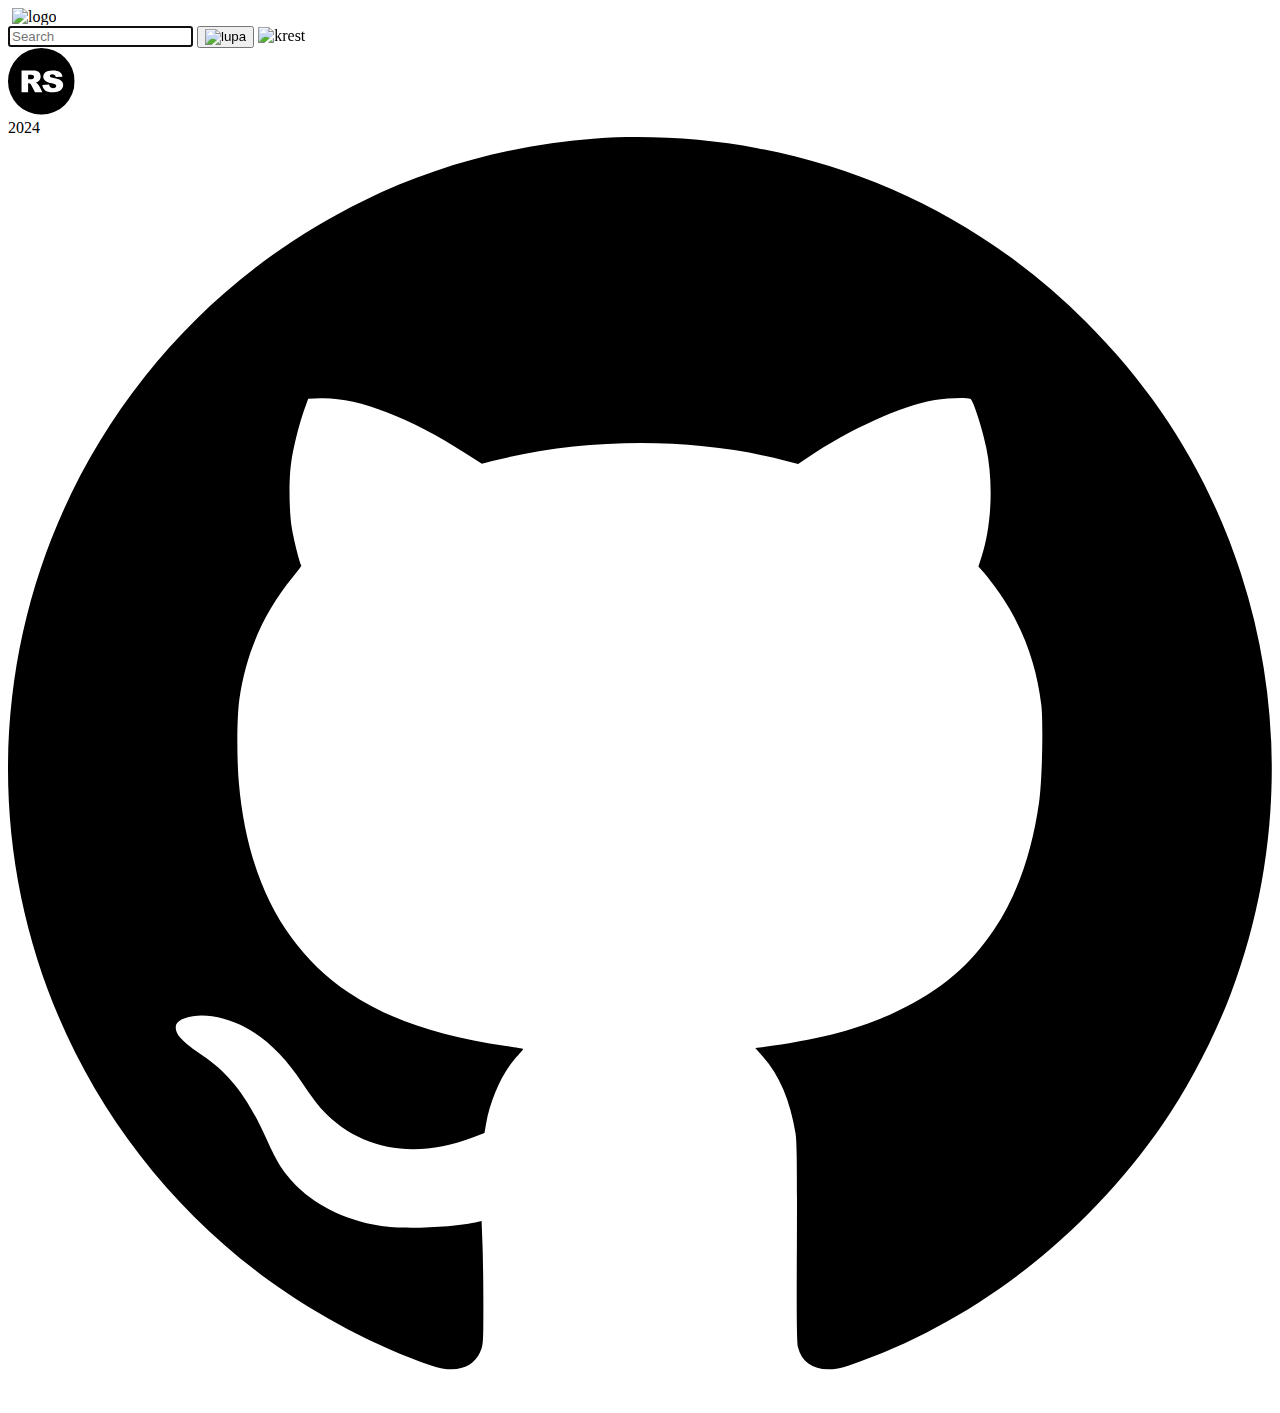
==== image-gallery/index.html @ 00e07c2e "feat: finish task" ====
<!DOCTYPE html>
<html lang="en">
<head>
  <meta charset="UTF-8">
  <meta http-equiv="X-UA-Compatible" content="IE=edge">
  <meta name="viewport" content="width=device-width, initial-scale=1.0">
  <link rel="icon" href="/assets/favicon.ico">
  <link rel="stylesheet" href="/style.css">
  <title>Photo Search</title>
</head>
<body>
  <div class="container">
    <div class="wrap"></div>
    <div class="wrapModal">
      <div class="modal">
        <!-- <img src="assets/fone.png" alt=""> -->
        <img class="krest" src="assets/krest.svg" alt="">
      </div>
    </div>
    <header class="header">
      <div class="logo">
        <img class="fotic" src="/assets/fotic.png" alt="">
        <img class="imgLogo"  src="/assets/logo.svg" alt="logo">
      </div>
      <div class="inputArea">
        <form class="formSearch">
          <input type="text" class="searchArea" autofocus placeholder="Search">
          <button class="butSearch"><img class="lupa" src="/assets/search.svg" alt="lupa" title="Start the search"></button>
          <img class="krestLup" src="/assets/krest.svg" alt="krest" title="Clear the content">
        </form>
      </div>
    </header>
    <main class="main">
      <div class="images">
        <!-- <img src="/assets/fone.png" alt="" class="newImg">
        <img id="d" src="/assets/fone.png" alt="" class="newImg">
        <img src="/assets/fone.png" alt="" class="newImg">
        <img src="/assets/fone.png" alt="" class="newImg">
        <img src="/assets/fone.png" alt="" class="newImg">
        <img src="/assets/fone.png" alt="" class="newImg"> -->
        <!-- <img src="https://unsplash.com/photos/black-and-gray-sony-speaker-G8tRf8m7Bss" alt="" class="newImg"> -->
      </div>
    </main>
    <footer class="footer">
      <div class="rs">
        <a href="https://rs.school/courses/javascript-preschool-ru" target="_blank"><svg viewBox="0 0 64 64" width="50pt"  xmlns="http://www.w3.org/2000/svg">
          <g clip-path="url(#clip0_5701_38384)">
          <circle cx="32" cy="32" r="32"/>
          <path class="letter" fill-rule="evenodd" clip-rule="evenodd" d="M13 21.5095V42.5L19.3067 42.4621V33.9474C20.0567 33.9474 20.7616 33.9775 21.4049 34.4267C21.8946 34.8785 22.2838 35.4335 22.546 36.054L25.9202 42.4621H33C31.5957 39.6675 30.4706 36.1327 28.0552 34.0104C27.5455 33.6749 26.9919 33.4158 26.411 33.241C27.1873 33.0779 27.9357 32.7973 28.6319 32.4084C30.3855 31.3375 31.3915 29.3808 31.3436 27.3374C31.3798 26.1328 31.0495 24.9466 30.3988 23.9441C28.9256 21.6883 25.9337 21.4213 23.4663 21.5095H13ZM21.9939 30.0116H19.3313V25.6975H22.1043C23.4807 25.5594 25.1814 26.1754 25.0859 27.8041C25.1499 29.5621 23.3647 29.9127 21.9939 30.0116Z" fill="white"/>
          <path class="letter" d="M39.4768 35.089L33 35.4666C33.1262 37.3671 34.0021 39.16 35.4636 40.5088C36.9117 41.8323 39.5076 42.4941 43.2515 42.4941C46.3564 42.5823 49.9058 41.8146 51.821 39.1569C52.5929 38.0934 53.0033 36.8427 52.9998 35.564C53.0217 33.1848 51.4339 31.2297 49.3044 30.3147C47.2632 29.4766 45.1198 28.8674 42.9204 28.5C42.1107 28.41 41.3327 28.1563 40.6423 27.757C39.9039 27.2597 40.078 26.2272 40.735 25.7596C42.6084 24.5207 45.6299 25.5545 45.8608 27.9032L52.2845 27.5621C52.1703 25.768 51.1844 24.0545 49.6356 22.9583C47.6987 21.8887 45.4532 21.3874 43.1986 21.5212C41.3493 21.4527 39.5037 21.7218 37.7682 22.3128C35.6082 23.1125 33.829 25.064 33.8344 27.4525C33.7931 28.9377 34.5158 30.4088 35.755 31.3621C37.6454 32.6238 39.8325 33.4582 42.139 33.798C43.3833 33.9637 44.5727 34.3795 45.6224 35.0159C46.5878 35.7309 46.5807 37.167 45.5959 37.8903C44.5078 38.6532 42.9034 38.7416 41.6818 38.2468C40.3717 37.716 39.6048 36.4784 39.4768 35.089Z" fill="white"/>
          </g>
          <defs>
          <clipPath id="clip0_5701_38384">
          <rect width="64" height="64" fill="white"/>
          </clipPath>
          </defs>
          </svg></a> 
      </div>
      <div class="year">2024</div>
      <div class="git">
        <a href="https://github.com/ZhenyaKhomich" target="_blank"><svg version="1.0" xmlns="http://www.w3.org/2000/svg"
          viewBox="0 0 920.000000 920.000000"
          preserveAspectRatio="xMidYMid meet">
          <g transform="translate(0.000000,920.000000) scale(0.100000,-0.100000)"
          >
          <path d="M4280 9189 c-599 -44 -1170 -197 -1695 -454 -1583 -774 -2585 -2378
          -2585 -4135 1 -1473 704 -2853 1897 -3721 355 -258 795 -489 1182 -620 174
          -59 301 -25 357 95 23 50 24 56 24 346 0 162 -3 366 -7 453 l-6 158 -24 -6
          c-167 -41 -550 -58 -715 -30 -264 44 -487 157 -637 321 -78 86 -113 142 -186
          303 -139 310 -272 483 -469 616 -152 102 -203 158 -194 216 8 55 137 89 264
          69 253 -40 471 -202 657 -487 48 -72 112 -159 144 -194 271 -293 671 -365
          1100 -200 l81 32 11 64 c34 191 127 391 234 502 22 24 39 44 36 46 -2 2 -58
          11 -124 21 -488 70 -857 196 -1143 388 -473 318 -742 832 -802 1532 -16 192
          -14 481 5 611 50 337 178 627 391 886 35 42 61 79 59 81 -11 11 -58 197 -71
          283 -18 118 -20 340 -4 457 15 112 55 273 93 383 l32 90 88 3 c264 9 642 -134
          1059 -401 l117 -75 76 19 c678 174 1475 175 2133 3 l93 -24 57 38 c321 216
          690 384 938 427 87 15 229 20 258 9 20 -8 87 -212 116 -354 53 -258 40 -563
          -34 -796 l-23 -70 44 -50 c24 -27 75 -95 114 -151 167 -244 264 -507 300 -807
          15 -130 6 -552 -16 -706 -51 -365 -161 -679 -324 -922 -180 -269 -387 -445
          -706 -599 -266 -129 -553 -206 -988 -264 l-48 -6 53 -59 c122 -135 202 -323
          240 -562 10 -64 12 -245 10 -796 -3 -514 -1 -726 8 -761 35 -146 179 -198 371
          -132 899 306 1717 934 2281 1751 191 278 373 625 498 955 370 976 397 2066 75
          3055 -230 705 -599 1304 -1130 1835 -659 659 -1472 1090 -2390 1264 -374 71
          -806 97 -1175 70z"/>
          </g>
        </svg></a> 
      </div>
    </footer>
  </div>
  <script src="script.js"></script>
</body>
</html>
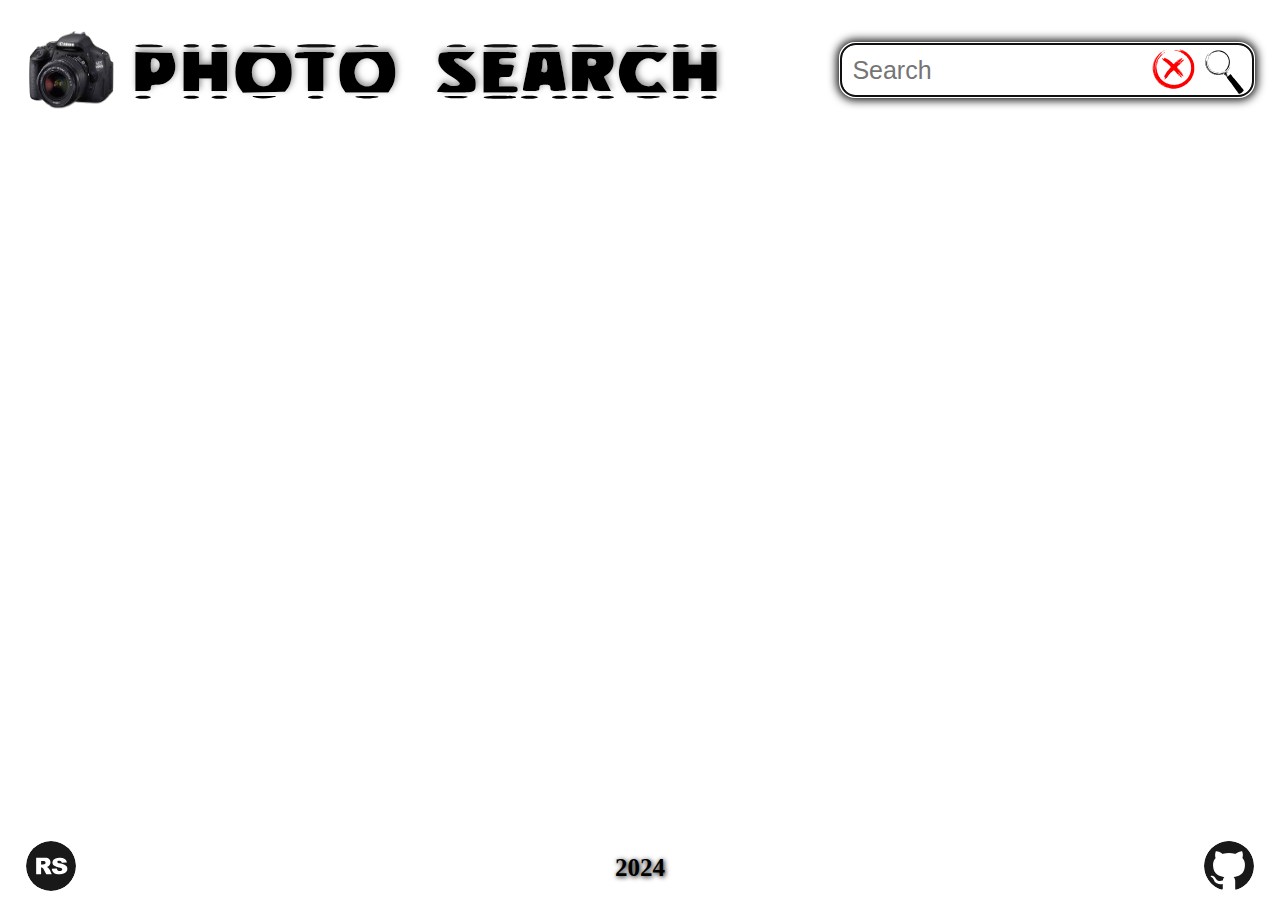
==== commit 8e92bb6a: "feat: change links" ====
--- a/image-gallery/index.html
+++ b/image-gallery/index.html
@@ -4,8 +4,8 @@
   <meta charset="UTF-8">
   <meta http-equiv="X-UA-Compatible" content="IE=edge">
   <meta name="viewport" content="width=device-width, initial-scale=1.0">
-  <link rel="icon" href="/assets/favicon.ico">
-  <link rel="stylesheet" href="/style.css">
+  <link rel="icon" href="assets/favicon.ico">
+  <link rel="stylesheet" href="style.css">
   <title>Photo Search</title>
 </head>
 <body>
@@ -19,14 +19,14 @@
     </div>
     <header class="header">
       <div class="logo">
-        <img class="fotic" src="/assets/fotic.png" alt="">
-        <img class="imgLogo"  src="/assets/logo.svg" alt="logo">
+        <img class="fotic" src="assets/fotic.png" alt="">
+        <img class="imgLogo"  src="assets/logo.svg" alt="logo">
       </div>
       <div class="inputArea">
         <form class="formSearch">
           <input type="text" class="searchArea" autofocus placeholder="Search">
-          <button class="butSearch"><img class="lupa" src="/assets/search.svg" alt="lupa" title="Start the search"></button>
-          <img class="krestLup" src="/assets/krest.svg" alt="krest" title="Clear the content">
+          <button class="butSearch"><img class="lupa" src="assets/search.svg" alt="lupa" title="Start the search"></button>
+          <img class="krestLup" src="assets/krest.svg" alt="krest" title="Clear the content">
         </form>
       </div>
     </header>
--- a/image-gallery/style.css
+++ b/image-gallery/style.css
@@ -0,0 +1,351 @@
+@media (hover: hover) {
+  .container .footer .rs svg:hover {
+    animation: foo 2s infinite;
+  }
+  .container .footer .rs svg:hover .letter {
+    fill: rgb(49, 179, 6);
+  }
+  @keyframes foo {
+    0% {
+      scale: 0.9;
+      box-shadow: 0 0 0 1px green, inset 0 0 100px rgb(49, 179, 6);
+    }
+    50% {
+      scale: 1;
+      box-shadow: 0 0 0 7px green, inset 0 0 100px rgb(49, 179, 6);
+    }
+    100% {
+      scale: 0.9;
+      box-shadow: 0 0 0 1px green, inset 0 0 100px rgb(49, 179, 6);
+    }
+  }
+  .container .footer .git svg:hover {
+    animation: foo 2s infinite;
+  }
+  @keyframes foo {
+    0% {
+      scale: 0.9;
+      box-shadow: 0 0 0 1px green, inset 0 0 100px rgb(49, 179, 6);
+    }
+    50% {
+      scale: 1;
+      box-shadow: 0 0 0 7px green, inset 0 0 100px rgb(49, 179, 6);
+    }
+    100% {
+      scale: 0.9;
+      box-shadow: 0 0 0 1px green, inset 0 0 100px rgb(49, 179, 6);
+    }
+  }
+}
+body {
+  margin: 0 auto;
+}
+
+.container {
+  overflow: hidden;
+  display: flex;
+  position: relative;
+  flex-direction: column;
+  justify-content: space-between;
+  align-items: center;
+  background: url(/assets/fone.png);
+  background-repeat: no-repeat;
+  background-position: 0px;
+  background-size: 100% 100%;
+  min-height: 100vh;
+}
+.container .wrap {
+  position: absolute;
+  background-color: black;
+  opacity: 0.5;
+  z-index: 11;
+  width: 100vw;
+  height: 100vh;
+  display: flex;
+  overflow: hidden;
+}
+.container .wrapModal {
+  display: flex;
+  position: fixed;
+  z-index: 100;
+  width: 100vw;
+  height: 100vh;
+  background: rgba(41, 41, 41, 0.6);
+  top: 0px;
+}
+.container .wrapModal .modal {
+  position: relative;
+  display: flex;
+  flex-direction: column;
+  width: auto;
+  height: auto;
+  padding: 0px 10px 0px 0px;
+  margin: auto;
+}
+.container .wrapModal .modal .krest {
+  position: absolute;
+  width: 50px;
+  right: 20px;
+  top: 10px;
+}
+.container .wrapModal .modal .krest:hover {
+  cursor: pointer;
+  transform: rotate(180deg) scale(1.1);
+  transition: all 1s;
+}
+.container .wrapModal .modal .modalImg {
+  border: 4px solid rgb(140, 140, 140);
+  border-radius: 10px;
+}
+
+.header {
+  max-width: 1280px;
+  display: flex;
+  justify-content: space-between;
+  align-items: center;
+  width: 96vw;
+  height: 100px;
+  margin: 20px auto;
+}
+.header .logo {
+  display: flex;
+  flex-direction: row;
+  align-items: center;
+  gap: 10px;
+}
+.header .logo .fotic {
+  width: 90px;
+  height: 80px;
+}
+.header .logo .imgLogo {
+  width: 600px;
+  height: 100px;
+}
+.header .inputArea {
+  position: relative;
+  box-shadow: 0 0 10px 3px rgb(0, 0, 0);
+  border-radius: 15px;
+}
+.header .inputArea .searchArea {
+  padding: 0 0 0 10px;
+  width: 400px;
+  height: 50px;
+  border-radius: 15px;
+  font-size: 25px;
+}
+.header .inputArea button {
+  position: absolute;
+  top: 5px;
+  right: 3px;
+  border: none;
+  background-color: white;
+  width: 55px;
+  height: 45px;
+  border-radius: 10px;
+}
+.header .inputArea button:hover {
+  cursor: pointer;
+}
+.header .inputArea button .lupa {
+  width: 45px;
+  height: 45px;
+}
+.header .inputArea button .lupa:hover {
+  transform: scale(1.1);
+  transition: all 0.4s;
+}
+.header .inputArea .krestLup {
+  position: absolute;
+  width: 43px;
+  height: 43px;
+  right: 58.2px;
+  top: 3.3px;
+  padding: 1px 1px;
+  border-radius: 30px;
+  background-color: rgb(255, 255, 255);
+}
+.header .inputArea .krestLup:hover {
+  cursor: pointer;
+  transform: rotate(180deg);
+  transition: all 1s;
+}
+
+.main {
+  max-width: 1280px;
+  display: flex;
+  align-items: center;
+  justify-content: center;
+  width: 96vw;
+  margin: 0 auto;
+}
+.main .images {
+  display: flex;
+  flex-wrap: wrap;
+  justify-content: center;
+  gap: 20px 30px;
+  align-items: center;
+}
+.main .images .divError {
+  display: flex;
+  justify-content: center;
+  align-items: center;
+  text-align: center;
+}
+.main .images .divError .textError {
+  font-size: 35px;
+  color: rgb(0, 0, 0);
+  font-weight: bold;
+  background: url(assets/err.jpg);
+  background-repeat: no-repeat;
+  background-size: 100% 100%;
+  text-shadow: 0 0 6px white;
+  width: 100%;
+  padding: 20px;
+  border-radius: 20px;
+}
+.main .images img {
+  border: 4px solid rgb(140, 140, 140);
+  border-radius: 10px;
+  box-shadow: 0 0 10px 1px rgb(0, 0, 0);
+  transition: all 0.5s;
+  width: 220px;
+  height: 220px;
+}
+.main .images img:hover {
+  cursor: pointer;
+  transform: scale(1.1);
+}
+
+.footer {
+  max-width: 1280px;
+  display: flex;
+  width: 96vw;
+  align-items: center;
+  z-index: 10;
+  bottom: 5px;
+  justify-content: space-between;
+  margin: 15px 0 5px 0;
+}
+.footer .rs svg {
+  width: 50px;
+  fill: rgba(0, 0, 0, 0.9);
+  box-shadow: inset 0 0 100px white;
+  border-radius: 50%;
+  animation: foot 2s infinite;
+}
+.footer .year {
+  color: rgb(0, 0, 0);
+  text-shadow: 1px 1px 5px black;
+  font-size: 25px;
+  font-weight: 700;
+  -webkit-user-select: none;
+     -moz-user-select: none;
+          user-select: none;
+}
+.footer .git svg {
+  width: 50px;
+  fill: rgba(0, 0, 0, 0.9);
+  box-shadow: inset 0 0 100px white;
+  border-radius: 50%;
+  animation: foot 2s infinite;
+}
+@keyframes foot {
+  0% {
+    scale: 0.9;
+    box-shadow: 0 0 0 1px rgba(123, 123, 123, 0.1), inset 0 0 100px white;
+  }
+  50% {
+    scale: 1;
+    box-shadow: 0 0 0 7px rgba(123, 123, 123, 0.5), inset 0 0 100px white;
+  }
+  100% {
+    scale: 0.9;
+    box-shadow: 0 0 0 1px rgba(123, 123, 123, 0.2), inset 0 0 100px white;
+  }
+}
+
+@media (max-width: 1170px) {
+  .header .logo .fotic {
+    width: 80px;
+    height: 70px;
+  }
+  .header .logo .imgLogo {
+    width: 49vw;
+  }
+  .header .inputArea .searchArea {
+    width: 34vw;
+  }
+}
+@media (max-width: 900px) {
+  .header {
+    flex-direction: column;
+    justify-content: center;
+    height: 150px;
+  }
+  .header .logo .fotic {
+    width: 90px;
+    height: 80px;
+  }
+  .header .logo .imgLogo {
+    width: 600px;
+  }
+  .header .inputArea {
+    margin-bottom: 15px;
+  }
+  .header .inputArea .searchArea {
+    width: 460px;
+  }
+}
+@media (max-width: 730px) {
+  .header .logo .fotic {
+    width: 12vw;
+    height: 11vw;
+  }
+  .header .logo .imgLogo {
+    width: 75vw;
+  }
+  .header .inputArea .searchArea {
+    width: 80vw;
+  }
+}
+@media (max-width: 510px) {
+  .container {
+    min-height: 100svh;
+  }
+  .header .inputArea .searchArea {
+    height: 40px;
+  }
+  .header .inputArea button {
+    top: 3px;
+    right: 3px;
+    width: 45px;
+    height: 35px;
+  }
+  .header .inputArea button .lupa {
+    width: 35px;
+    height: 35px;
+  }
+  .header .inputArea .krestLup {
+    position: absolute;
+    width: 33px;
+    height: 33px;
+    right: 47px;
+    top: 3.3px;
+  }
+  .main .images {
+    gap: 15px 20px;
+  }
+  .main .images img {
+    width: 40vw;
+    height: 40vw;
+  }
+  .main .images .divError {
+    display: flex;
+    justify-content: center;
+    align-items: center;
+    text-align: center;
+  }
+  .main .images .divError .textError {
+    font-size: 25px;
+  }
+}/*# sourceMappingURL=style.css.map */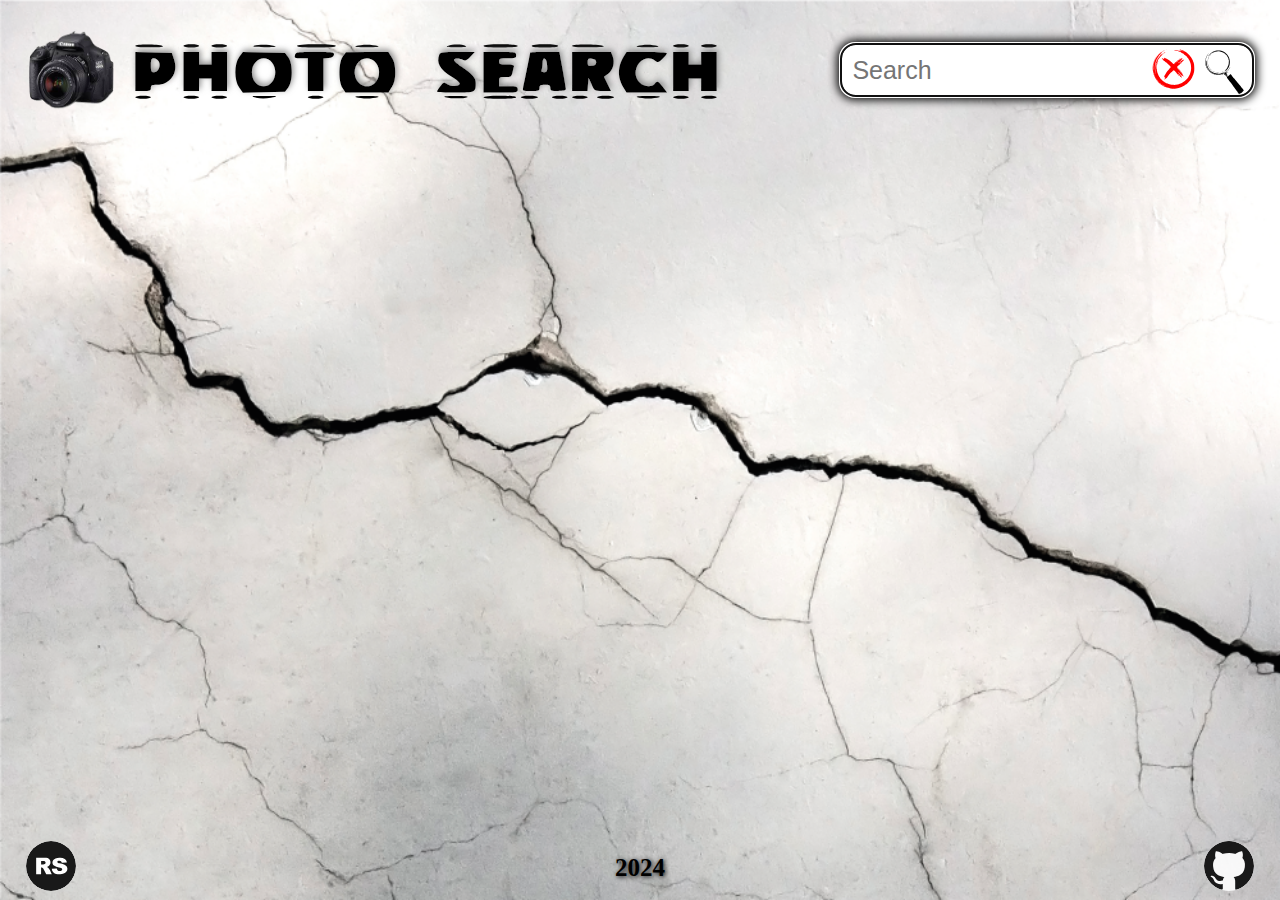
==== commit f65f7c80: "feat: add fone" ====
--- a/image-gallery/index.html
+++ b/image-gallery/index.html
@@ -13,13 +13,12 @@
     <div class="wrap"></div>
     <div class="wrapModal">
       <div class="modal">
-        <!-- <img src="assets/fone.png" alt=""> -->
         <img class="krest" src="assets/krest.svg" alt="">
       </div>
     </div>
     <header class="header">
       <div class="logo">
-        <img class="fotic" src="assets/fotic.png" alt="">
+        <img class="fotic" src="assets/fotic.png" alt="krest">
         <img class="imgLogo"  src="assets/logo.svg" alt="logo">
       </div>
       <div class="inputArea">
--- a/image-gallery/style.css
+++ b/image-gallery/style.css
@@ -1,8 +1,24 @@
 @media (hover: hover) {
-  .container .footer .rs svg:hover {
+  .header .inputArea button:hover {
+    cursor: pointer;
+  }
+  .header .inputArea button .lupa:hover {
+    transform: scale(1.1);
+    transition: all 0.4s;
+  }
+  .header .inputArea .krestLup:hover {
+    cursor: pointer;
+    transform: rotate(180deg);
+    transition: all 1s;
+  }
+  .main .images img:hover {
+    cursor: pointer;
+    transform: scale(1.1);
+  }
+  .footer .rs svg:hover {
     animation: foo 2s infinite;
   }
-  .container .footer .rs svg:hover .letter {
+  .footer .rs svg:hover .letter {
     fill: rgb(49, 179, 6);
   }
   @keyframes foo {
@@ -19,7 +35,7 @@
       box-shadow: 0 0 0 1px green, inset 0 0 100px rgb(49, 179, 6);
     }
   }
-  .container .footer .git svg:hover {
+  .footer .git svg:hover {
     animation: foo 2s infinite;
   }
   @keyframes foo {
@@ -48,7 +64,7 @@
   flex-direction: column;
   justify-content: space-between;
   align-items: center;
-  background: url(/assets/fone.png);
+  background: url("assets/fone.png");
   background-repeat: no-repeat;
   background-position: 0px;
   background-size: 100% 100%;
@@ -87,11 +103,6 @@
   width: 50px;
   right: 20px;
   top: 10px;
-}
-.container .wrapModal .modal .krest:hover {
-  cursor: pointer;
-  transform: rotate(180deg) scale(1.1);
-  transition: all 1s;
 }
 .container .wrapModal .modal .modalImg {
   border: 4px solid rgb(140, 140, 140);
@@ -143,16 +154,9 @@
   height: 45px;
   border-radius: 10px;
 }
-.header .inputArea button:hover {
-  cursor: pointer;
-}
 .header .inputArea button .lupa {
   width: 45px;
   height: 45px;
-}
-.header .inputArea button .lupa:hover {
-  transform: scale(1.1);
-  transition: all 0.4s;
 }
 .header .inputArea .krestLup {
   position: absolute;
@@ -163,11 +167,6 @@
   padding: 1px 1px;
   border-radius: 30px;
   background-color: rgb(255, 255, 255);
-}
-.header .inputArea .krestLup:hover {
-  cursor: pointer;
-  transform: rotate(180deg);
-  transition: all 1s;
 }
 
 .main {
@@ -211,10 +210,6 @@
   width: 220px;
   height: 220px;
 }
-.main .images img:hover {
-  cursor: pointer;
-  transform: scale(1.1);
-}
 
 .footer {
   max-width: 1280px;
@@ -288,15 +283,20 @@
   }
   .header .logo .imgLogo {
     width: 600px;
+    height: 70px;
   }
   .header .inputArea {
-    margin-bottom: 15px;
+    margin-top: 20px;
+    margin-bottom: 20px;
   }
   .header .inputArea .searchArea {
     width: 460px;
   }
 }
 @media (max-width: 730px) {
+  .header {
+    margin: 2vw auto;
+  }
   .header .logo .fotic {
     width: 12vw;
     height: 11vw;
@@ -309,6 +309,52 @@
   }
 }
 @media (max-width: 510px) {
+  .container {
+    overflow: hidden;
+    display: flex;
+    position: relative;
+    flex-direction: column;
+    justify-content: space-between;
+    align-items: center;
+    background: url(/assets/fone.png);
+    background-repeat: no-repeat;
+    background-position: 0px;
+    background-size: 100% 100%;
+    min-height: 100vh;
+  }
+  .container .wrap {
+    position: absolute;
+    background-color: black;
+    opacity: 0.5;
+    z-index: 11;
+    width: 100vw;
+    height: 100vh;
+    display: flex;
+    overflow: hidden;
+  }
+  .container .wrapModal {
+    display: flex;
+    position: fixed;
+    z-index: 100;
+    width: 100vw;
+    height: 100vh;
+    background: rgba(41, 41, 41, 0.6);
+    top: 0px;
+  }
+  .container .wrapModal .modal {
+    position: relative;
+    display: flex;
+    flex-direction: column;
+    width: auto;
+    height: auto;
+    padding: 0px 0px 0px 0px;
+    margin: auto;
+  }
+  .container .wrapModal .modal .modalImg {
+    border: 4px solid rgb(140, 140, 140);
+    border-radius: 10px;
+    width: 85vw;
+  }
   .container {
     min-height: 100svh;
   }
